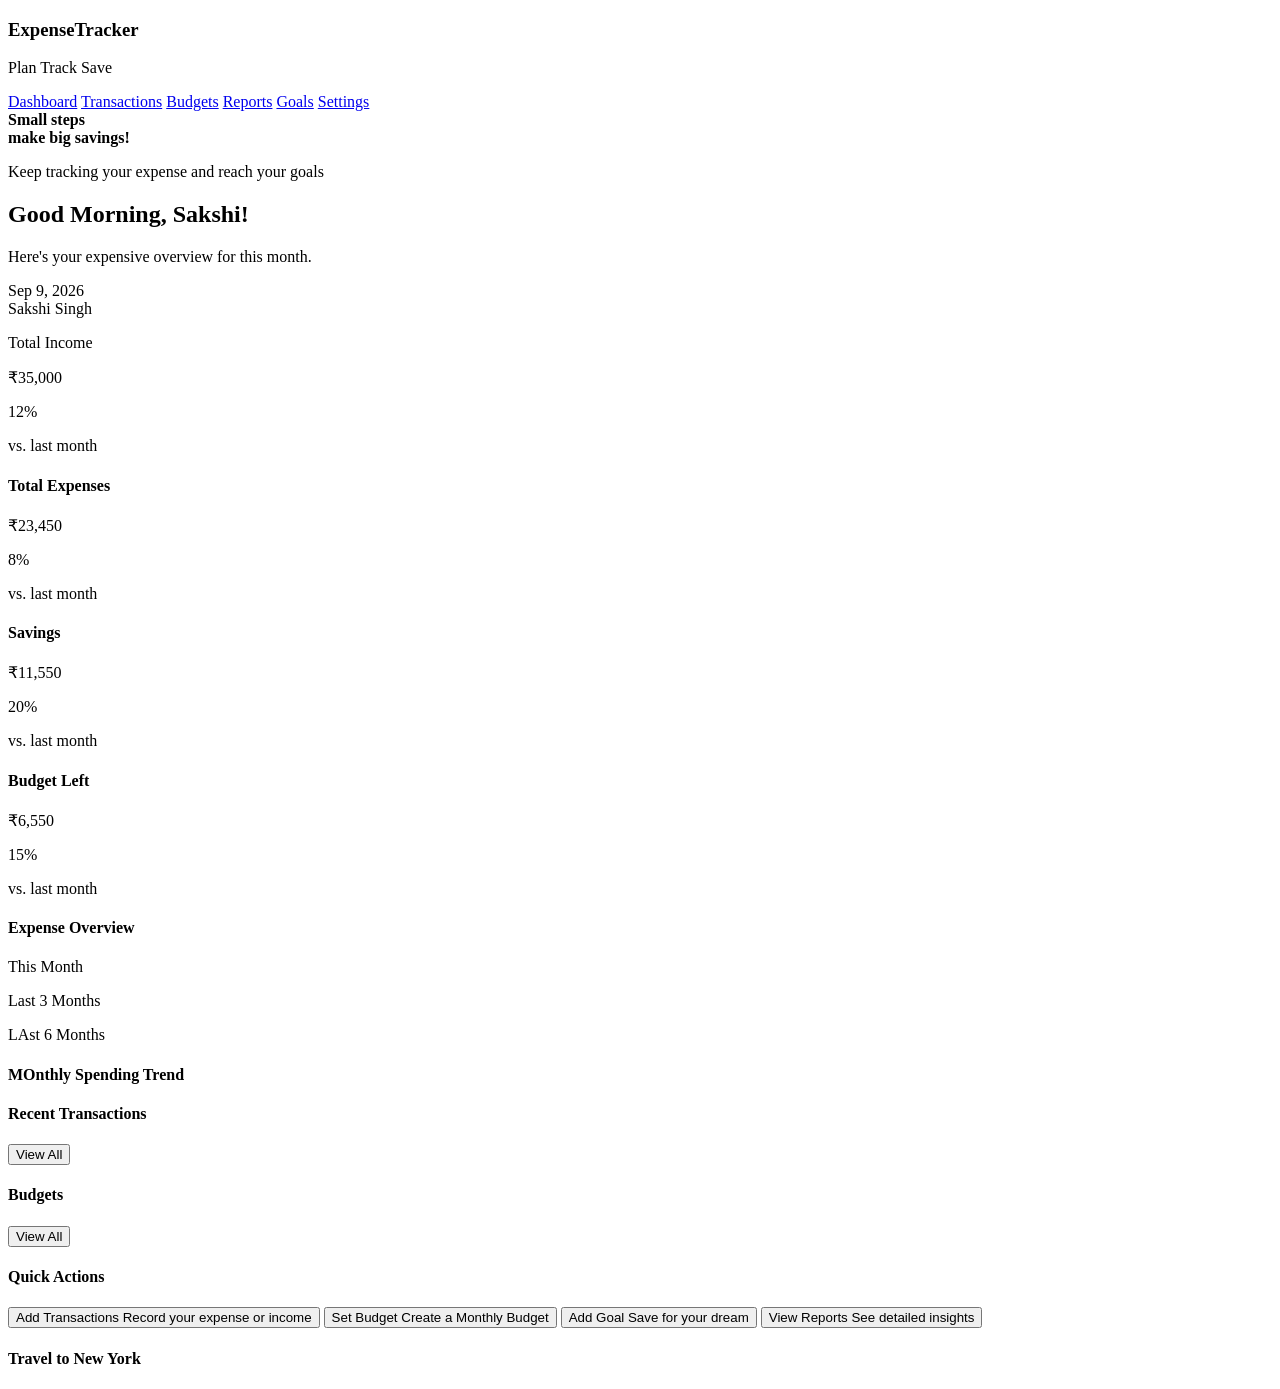
==== index.html @ c8a37c5f "Initial commit" ====
<!DOCTYPE html>
<html lang="en">
<head>
    <meta charset="UTF-8">
    <meta name="viewport" content="width=device-width, initial-scale=1.0">
    <title>Smart Expense Tracker</title>
</head>
<body>
    <div class="app">
        <aside class="sidebar">
            <h3>ExpenseTracker</h3>
            <p>Plan Track Save</p>
            <a href="#">Dashboard</a>
            <a href="#">Transactions</a>
            <a href="#">Budgets</a>
            <a href="#">Reports</a>
            <a href="#">Goals</a>
            <a href="#">Settings</a>
            <div id="thought-card"><strong>Small steps<br> make big savings!</strong>
            <p>Keep tracking your expense and reach your goals</p>
        </div>
    </aside>
    
    <main class="main-content">
        <h2>Good Morning, Sakshi!</h2>
        <p>Here's your expensive overview for this month.</p>
        <time datetime="2026-09-09">Sep 9, 2026</time>   
        <div>Sakshi Singh</div>
        <div class="overview-cards">
        <div id="Summary-card">
           <p> Total Income</p>
           <p>₹35,000</p>
           <p>12%</p>
           <p>vs. last month</p>
        </div>
        <div id="summary-card">
           <h4> Total Expenses</h4>
           <p>₹23,450</p>
           <p>8%</p>
           <p>vs. last month</p>
        </div>
        <div id="summary-card">
           <h4> Savings</h4>
           <p>₹11,550</p>
           <p>20%</p>
           <p>vs. last month</p>
        </div>
        <div id="summary-card">
           <h4> Budget Left</h4>
           <p>₹6,550</p>
           <p>15%</p>
           <p>vs. last month</p>
        </div>
        </div>
        <div id="expense-overview">
            <h4>Expense Overview</h4>
            <p>This Month</p>
            <p>Last 3 Months</p>
            <p>LAst 6 Months</p>
        </div>
        <div id="monthly-spending-trend">
            <h4>MOnthly Spending Trend</h4>
        </div>
        <div id="recent-transactions">
            <h4>Recent Transactions</h4>
            <button>View All</button>
        </div>
        <div id="budgets">
            <h4>Budgets</h4>
            <button>View All</button>
        </div>
        <div id="quick-actions">
            <h4>Quick Actions</h4>
            <button>
                <span>Add Transactions</span>
                <span>Record your expense or income</span>
            </button>
            <button>
                <span>Set Budget</span>
                <span>Create a Monthly Budget</span>
            </button>
            <button>
                <span>Add Goal</span>
                <span>Save for your dream</span></button>
            <button>
                <span>View Reports</span>
                <span>See detailed insights</span>
            </button>
        </div>
        <div id="your-goal">
            <h4>Travel to New York</h4>
        </div>
    </main>
    </div>
</body>
</html>
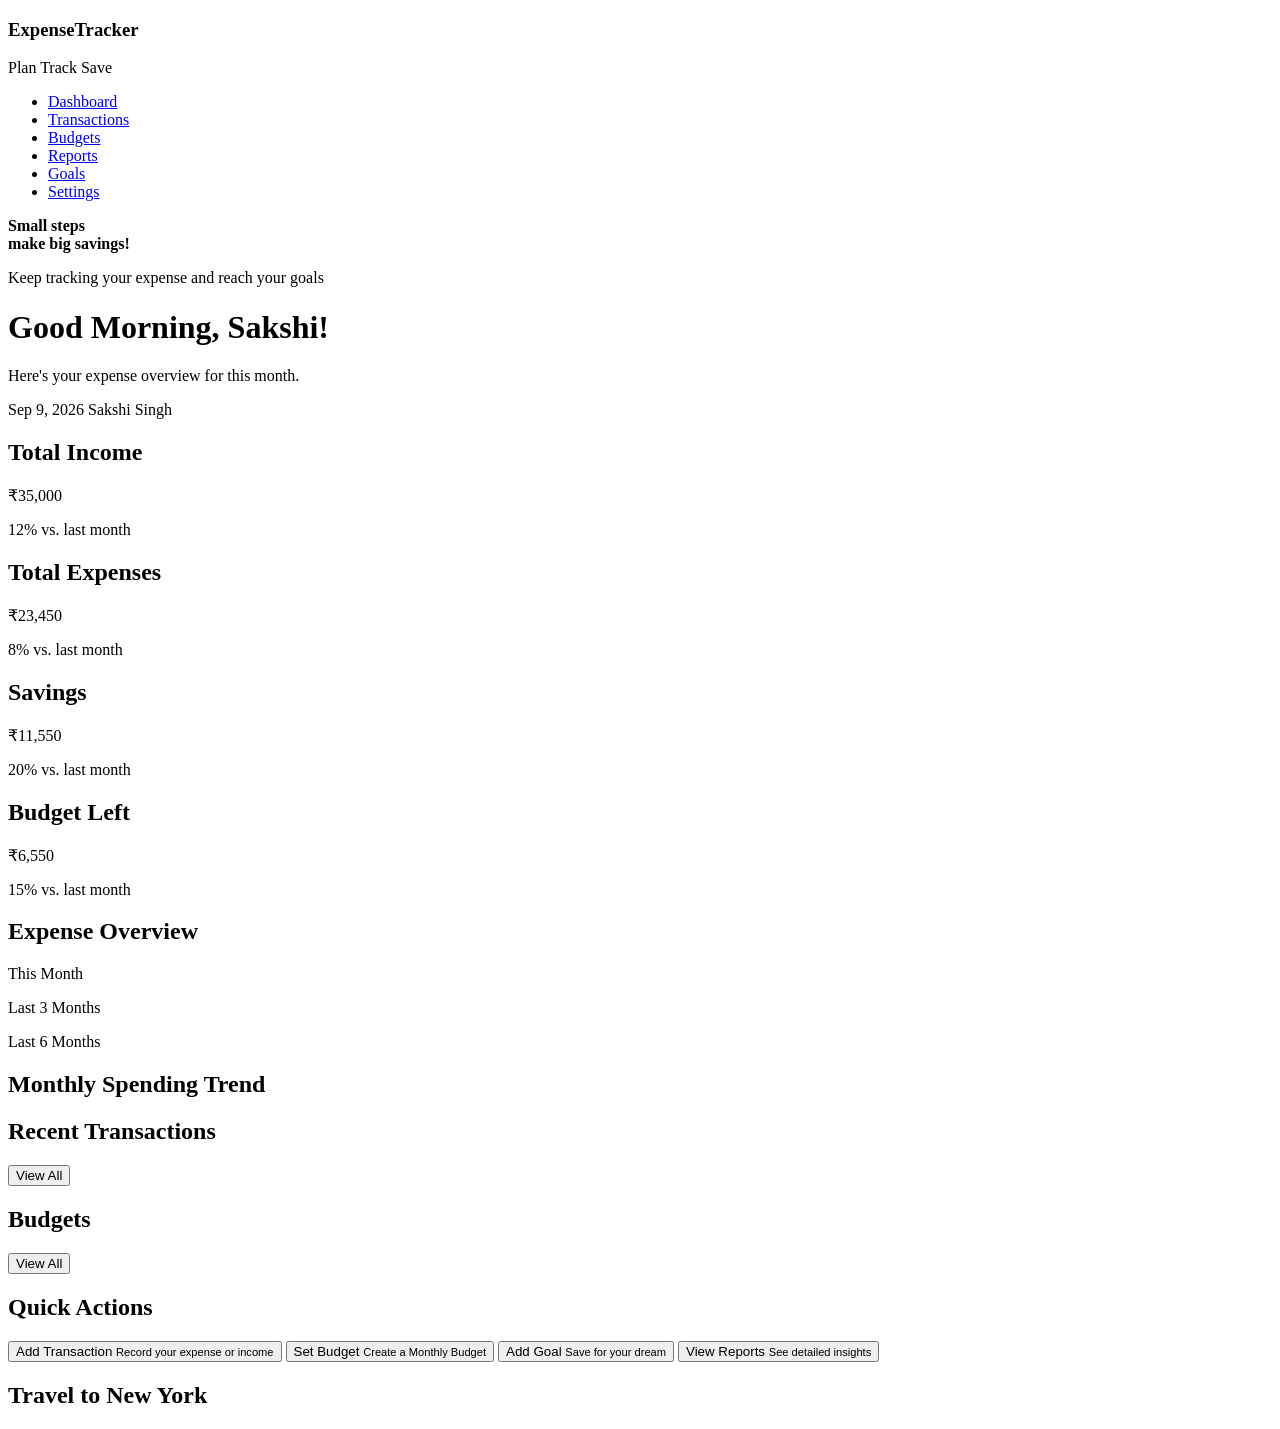
==== commit 9842f27d: "semantic" ====
--- a/index.html
+++ b/index.html
@@ -4,93 +4,100 @@
     <meta charset="UTF-8">
     <meta name="viewport" content="width=device-width, initial-scale=1.0">
     <title>Smart Expense Tracker</title>
+    <link href="style.css" rel="stylesheet">
 </head>
 <body>
     <div class="app">
         <aside class="sidebar">
             <h3>ExpenseTracker</h3>
             <p>Plan Track Save</p>
-            <a href="#">Dashboard</a>
-            <a href="#">Transactions</a>
-            <a href="#">Budgets</a>
-            <a href="#">Reports</a>
-            <a href="#">Goals</a>
-            <a href="#">Settings</a>
-            <div id="thought-card"><strong>Small steps<br> make big savings!</strong>
-            <p>Keep tracking your expense and reach your goals</p>
-        </div>
-    </aside>
+            <nav aria-label="Main navigation">
+               <ul>
+                  <li> <a href="#">Dashboard</a></li>
+                  <li> <a href="#">Transactions</a></li>
+                  <li> <a href="#">Budgets</a></li>
+                  <li> <a href="#">Reports</a></li>
+                  <li> <a href="#">Goals</a></li>
+                  <li> <a href="#">Settings</a></li>
+               </ul>
+             </nav>
+            <div class="thought-card"><strong>Small steps<br> make big savings!</strong>
+                <p>Keep tracking your expense and reach your goals</p>
+            </div>
+        </aside>
     
     <main class="main-content">
-        <h2>Good Morning, Sakshi!</h2>
-        <p>Here's your expensive overview for this month.</p>
-        <time datetime="2026-09-09">Sep 9, 2026</time>   
-        <div>Sakshi Singh</div>
-        <div class="overview-cards">
-        <div id="Summary-card">
-           <p> Total Income</p>
-           <p>₹35,000</p>
-           <p>12%</p>
-           <p>vs. last month</p>
-        </div>
-        <div id="summary-card">
-           <h4> Total Expenses</h4>
-           <p>₹23,450</p>
-           <p>8%</p>
-           <p>vs. last month</p>
-        </div>
-        <div id="summary-card">
-           <h4> Savings</h4>
-           <p>₹11,550</p>
-           <p>20%</p>
-           <p>vs. last month</p>
-        </div>
-        <div id="summary-card">
-           <h4> Budget Left</h4>
-           <p>₹6,550</p>
-           <p>15%</p>
-           <p>vs. last month</p>
-        </div>
-        </div>
-        <div id="expense-overview">
-            <h4>Expense Overview</h4>
+        <header class="dashboard-header">
+             <div>
+               <h1>Good Morning, Sakshi!</h1>
+               <p>Here's your expense overview for this month.</p>
+            </div>
+            <div class="header-actions">
+               <time datetime="2026-09-09">Sep 9, 2026</time>   
+               <span>Sakshi Singh</span>
+            </div>
+        </header>
+        <section class="overview-cards">
+            <article class="summary-card">
+               <h2> Total Income</h2>
+               <p>₹35,000</p>
+               <span>12% vs. last month</span>
+            </article>
+            <article class="summary-card">
+               <h2> Total Expenses</h2>
+               <p>₹23,450</p>
+               <span>8% vs. last month</span>
+            </article>
+            <article class="summary-card">
+               <h2> Savings</h2>
+               <p>₹11,550</p>
+               <span>20% vs. last month</span>
+            </article>
+            <article class="summary-card">
+               <h2> Budget Left</h2>
+               <p>₹6,550</p>
+               <span>15% vs. last month</span>
+            </article>
+        </section>
+        <section id="expense-overview">
+            <h2>Expense Overview</h2>
             <p>This Month</p>
             <p>Last 3 Months</p>
-            <p>LAst 6 Months</p>
-        </div>
-        <div id="monthly-spending-trend">
-            <h4>MOnthly Spending Trend</h4>
-        </div>
-        <div id="recent-transactions">
-            <h4>Recent Transactions</h4>
-            <button>View All</button>
-        </div>
-        <div id="budgets">
-            <h4>Budgets</h4>
-            <button>View All</button>
-        </div>
-        <div id="quick-actions">
-            <h4>Quick Actions</h4>
+            <p>Last 6 Months</p>
+        </section>
+        <section id="monthly-spending-trend">
+            <h2>Monthly Spending Trend</h2>
+        </section>
+        <section id="recent-transactions">
+            <h2>Recent Transactions</h2>
+            <button type="button">View All</button>
+        </section>
+        <section id="budgets">
+            <h2>Budgets</h2>
+            <button type="button">View All</button>
+        </section>
+        <section id="quick-actions">
+            <h2>Quick Actions</h2>
             <button>
-                <span>Add Transactions</span>
-                <span>Record your expense or income</span>
+                <span>Add Transaction</span>
+                <small>Record your expense or income</small>
             </button>
             <button>
                 <span>Set Budget</span>
-                <span>Create a Monthly Budget</span>
+                <small>Create a Monthly Budget</small>
             </button>
             <button>
                 <span>Add Goal</span>
-                <span>Save for your dream</span></button>
+                <small>Save for your dream</small></button>
             <button>
                 <span>View Reports</span>
-                <span>See detailed insights</span>
+                <small>See detailed insights</small>
             </button>
-        </div>
-        <div id="your-goal">
-            <h4>Travel to New York</h4>
-        </div>
+        </section>
+        <section id="your-goal">
+            <h2>Travel to New York</h2>
+        </section>
     </main>
-    </div>
+</div>
 </body>
 </html>
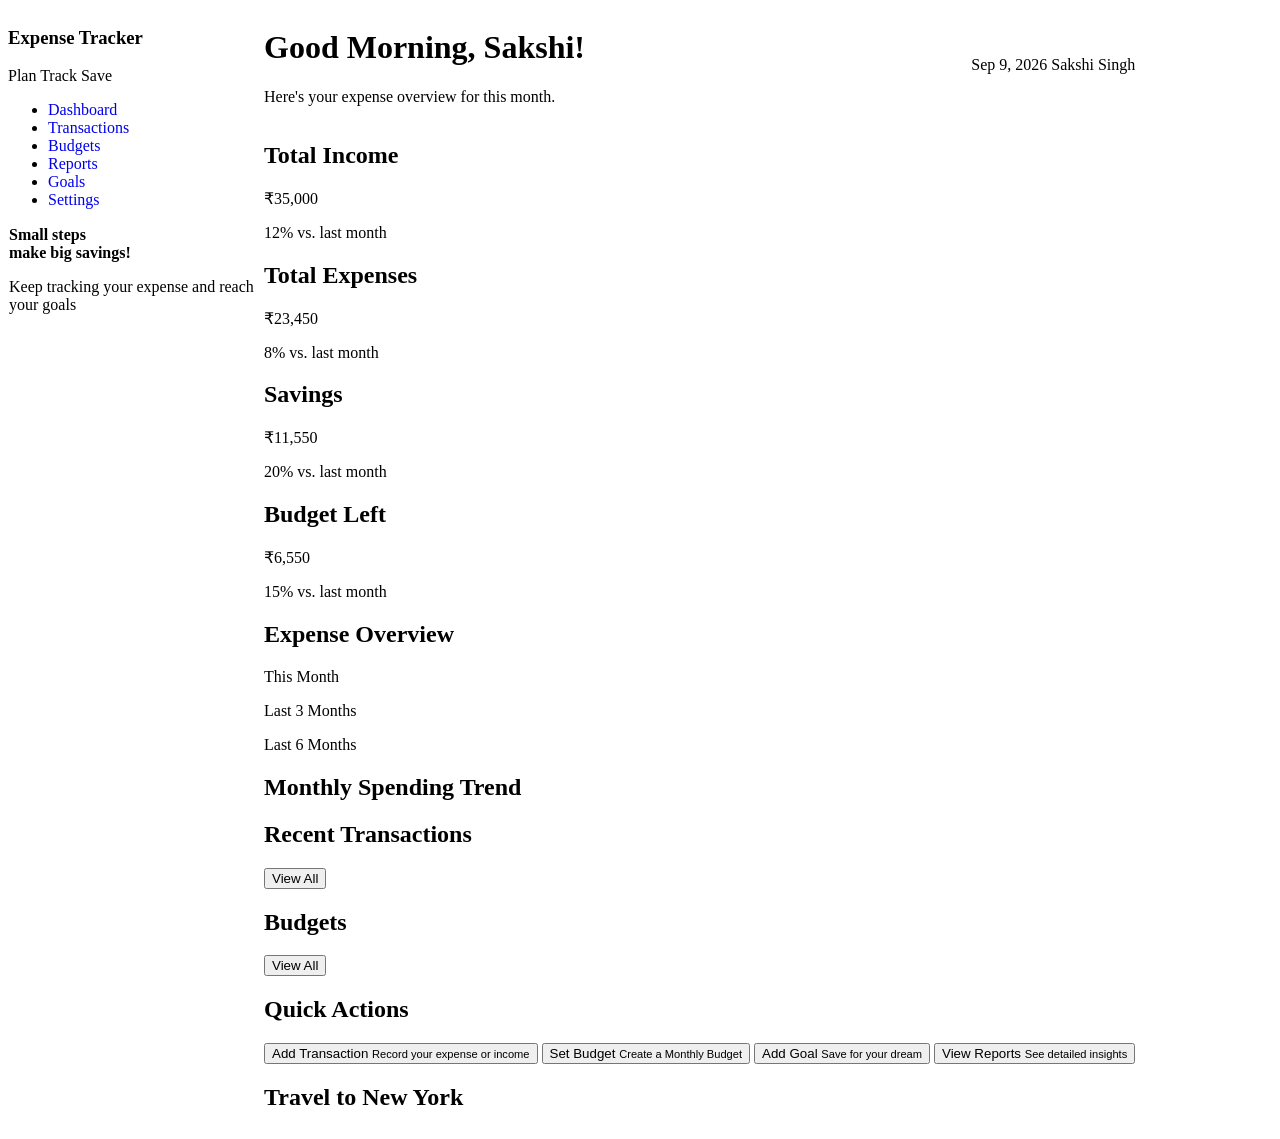
==== commit 3a8ca474: "layout" ====
--- a/index.html
+++ b/index.html
@@ -9,7 +9,7 @@
 <body>
     <div class="app">
         <aside class="sidebar">
-            <h3>ExpenseTracker</h3>
+            <h3>Expense Tracker</h3>
             <p>Plan Track Save</p>
             <nav aria-label="Main navigation">
                <ul>
--- a/style.css
+++ b/style.css
@@ -0,0 +1,24 @@
+*{
+    box-sizing: border-box;
+}
+/*sidebar*/
+.app{
+    display: flex;
+}
+ul{
+    display: flex;
+    flex-direction: column;
+}
+ul a{
+    text-decoration: none;
+}
+.thought-card{
+    width: 20vw;
+    height: 40vh;
+    border: 1px solid transparent;
+}
+.dashboard-header{
+    display: flex;
+    justify-content: space-between;
+    align-items:center;
+}
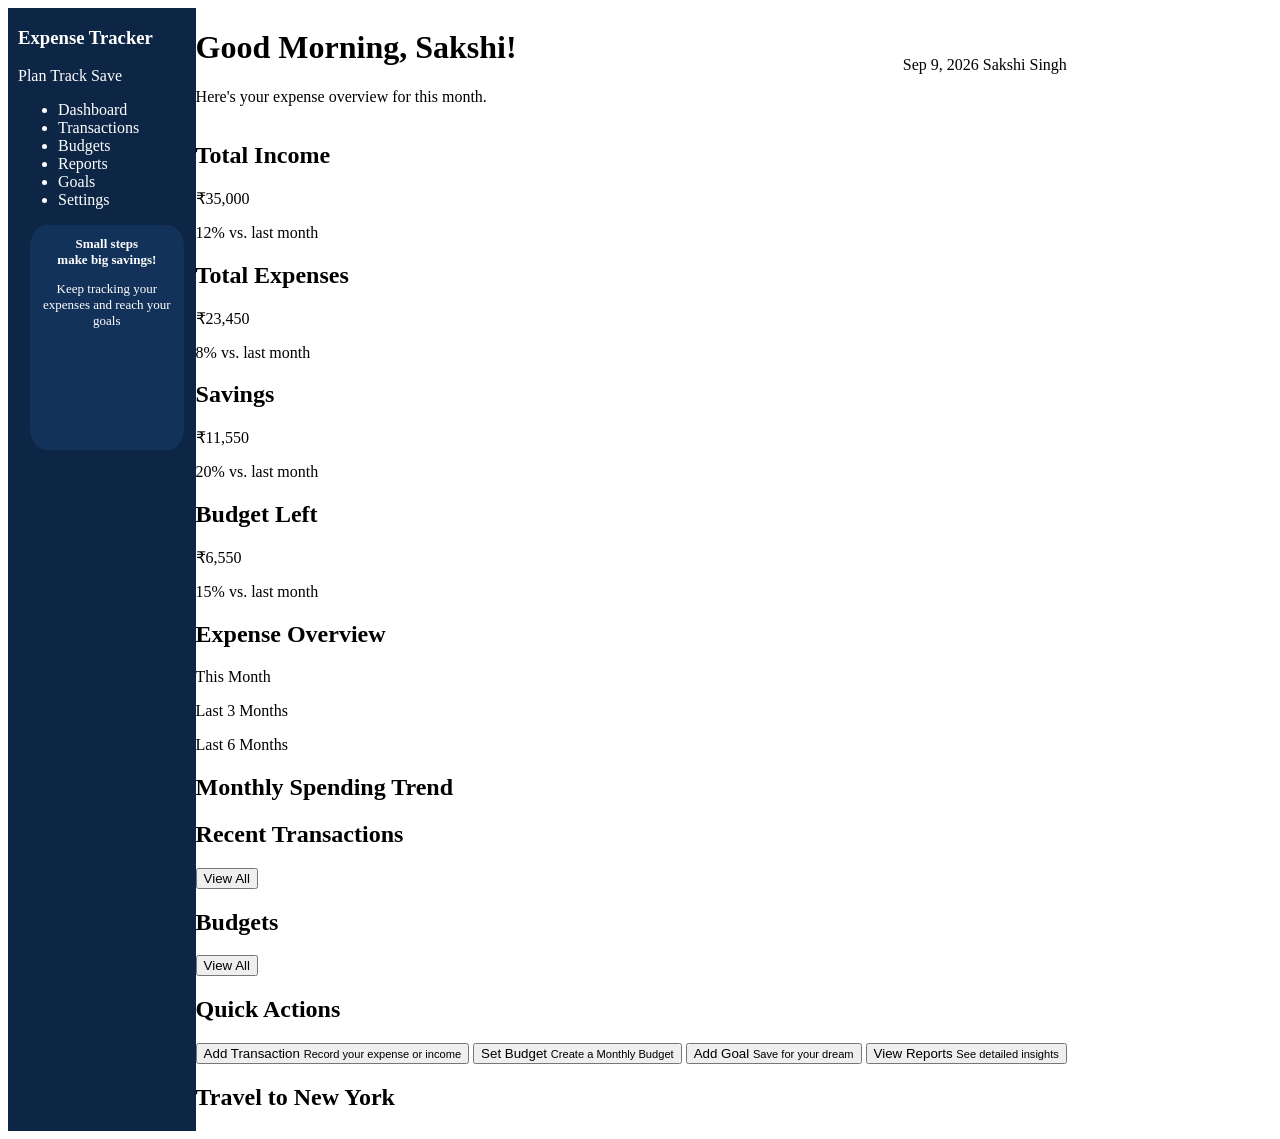
==== commit da0a996a: "style: add basic styling to sidebar navigation" ====
--- a/index.html
+++ b/index.html
@@ -13,7 +13,10 @@
             <p>Plan Track Save</p>
             <nav aria-label="Main navigation">
                <ul>
-                  <li> <a href="#">Dashboard</a></li>
+                  <li> <a href="#">
+                    <i class="fa-duotone fa-solid fa-wallet fa-2xs" style="--fa-primary-color: rgb(99, 230, 190); --fa-secondary-color: rgb(12, 20, 17); --fa-secondary-opacity: 0.51;"></i>
+                    Dashboard</a>
+                </li>
                   <li> <a href="#">Transactions</a></li>
                   <li> <a href="#">Budgets</a></li>
                   <li> <a href="#">Reports</a></li>
@@ -22,7 +25,7 @@
                </ul>
              </nav>
             <div class="thought-card"><strong>Small steps<br> make big savings!</strong>
-                <p>Keep tracking your expense and reach your goals</p>
+                <p>Keep tracking your expenses and reach your <br>goals</p>
             </div>
         </aside>
     
--- a/style.css
+++ b/style.css
@@ -5,17 +5,29 @@
 .app{
     display: flex;
 }
+.sidebar{
+    background-color: #0D2645;
+    color: white;
+    padding-left: 10px;
+}
 ul{
     display: flex;
     flex-direction: column;
 }
 ul a{
     text-decoration: none;
+    color: white;
 }
 .thought-card{
-    width: 20vw;
-    height: 40vh;
+    width: 12vw;
+    height: 25vh;
     border: 1px solid transparent;
+    margin: 12px;
+    padding: 10px ;
+    border-radius: 10%;
+    background-color: #12325a;
+    text-align: center;
+    font-size: 13px;
 }
 .dashboard-header{
     display: flex;
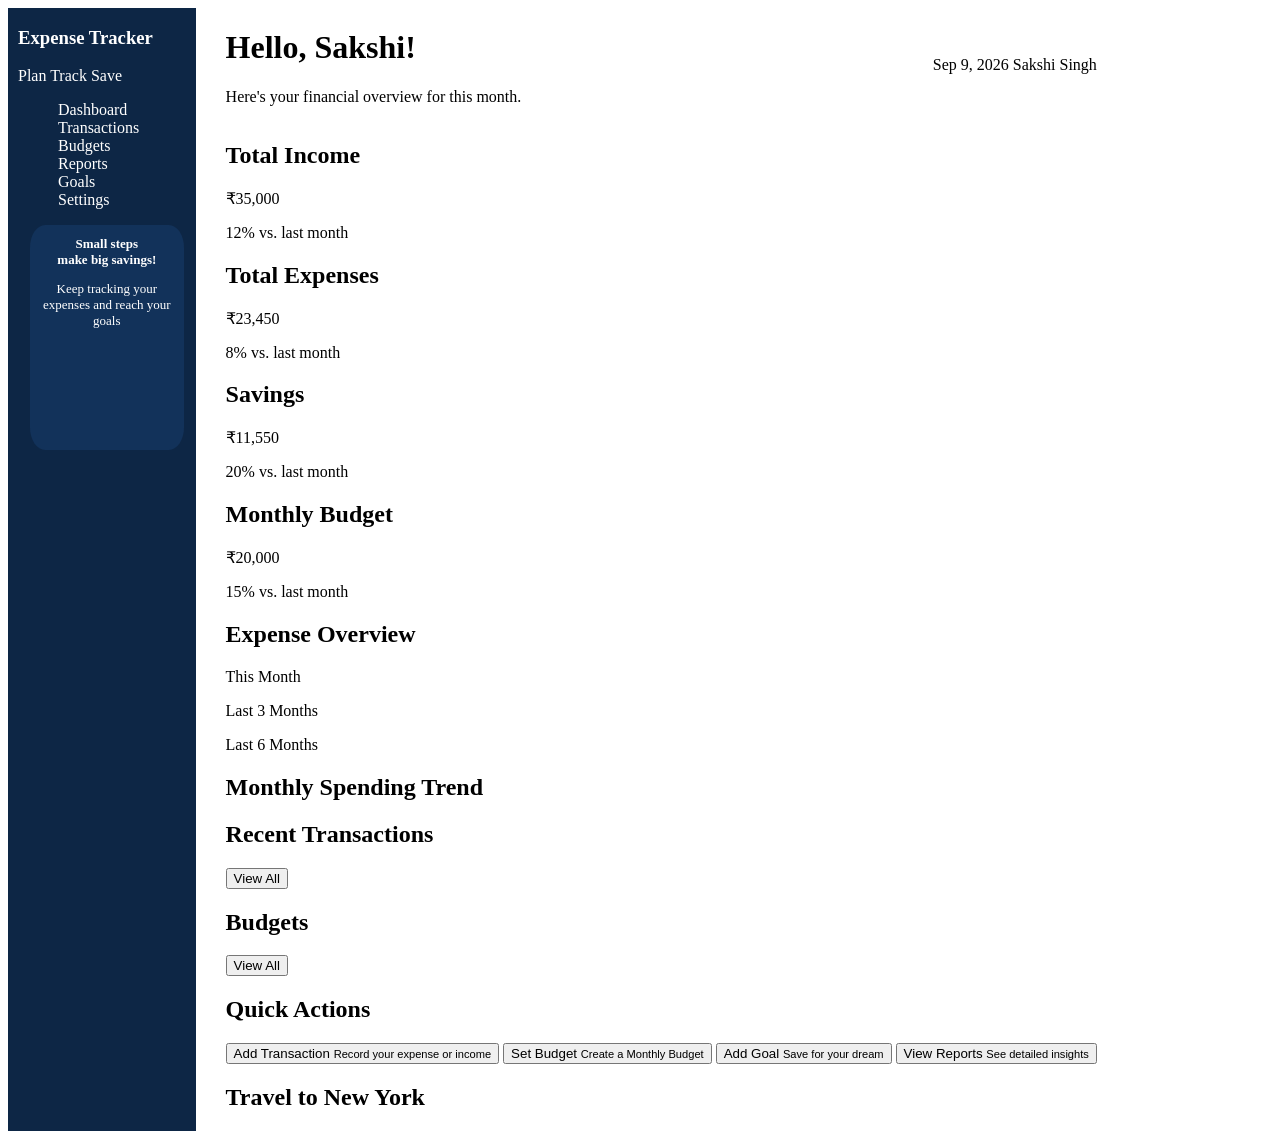
==== commit 933632d9: "updated index.html" ====
--- a/index.html
+++ b/index.html
@@ -32,8 +32,8 @@
     <main class="main-content">
         <header class="dashboard-header">
              <div>
-               <h1>Good Morning, Sakshi!</h1>
-               <p>Here's your expense overview for this month.</p>
+               <h1>Hello, Sakshi!</h1>
+               <p>Here's your financial overview for this month.</p>
             </div>
             <div class="header-actions">
                <time datetime="2026-09-09">Sep 9, 2026</time>   
@@ -57,8 +57,8 @@
                <span>20% vs. last month</span>
             </article>
             <article class="summary-card">
-               <h2> Budget Left</h2>
-               <p>₹6,550</p>
+               <h2>Monthly Budget</h2>
+               <p>₹20,000</p>
                <span>15% vs. last month</span>
             </article>
         </section>
--- a/style.css
+++ b/style.css
@@ -13,6 +13,7 @@
 ul{
     display: flex;
     flex-direction: column;
+    list-style-type: none;
 }
 ul a{
     text-decoration: none;
@@ -33,4 +34,7 @@
     display: flex;
     justify-content: space-between;
     align-items:center;
+}
+.main-content{
+    padding: 0 0 0 30px;
 }
